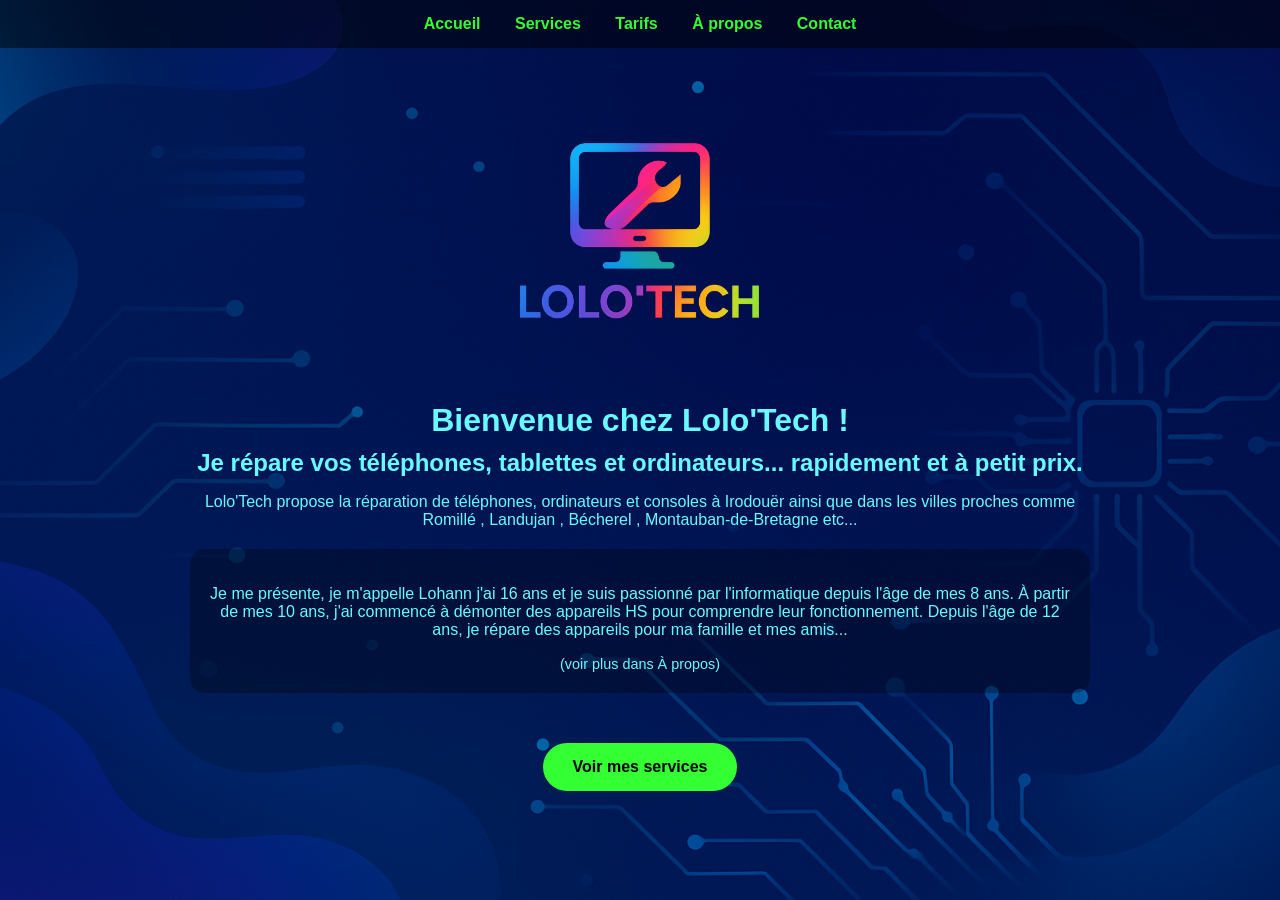
==== index.html @ 84a45bd9 "Modification index" ====
<!DOCTYPE html>
<html lang="fr">
<head>
    <meta charset="UTF-8">
    <meta name="viewport" content="width=device-width, initial-scale=1.0">
    <title>Lolo'Tech – Réparation de téléphones à Irodouër</title>
    <meta name="description" content="Réparation de téléphones, tablettes, ordinateurs et consoles à Irodouër avec Lolo-Tech.">
    <link rel="stylesheet" href="index.css">
</head>
<body>

    <nav class="navbar">
        <a href="index.html">Accueil</a>
        <a href="services.html">Services</a>
        <a href="tarifs.html">Tarifs</a>
        <a href="a-propos.html">À propos</a>
        <a href="contact.html">Contact</a>
    </nav>

    <div class="container">
        <img src="logo transparent LOLO'TECH.png" alt="Logo Lolo-Tech" class="logo">
        
        <header>
            <h1>Bienvenue chez Lolo'Tech !
            <h2>Je répare vos téléphones, tablettes et ordinateurs... rapidement et à petit prix.</h2>
            <p>Lolo'Tech propose la réparation de téléphones, ordinateurs et consoles à Irodouër ainsi que dans les villes proches comme Romillé , Landujan , Bécherel , Montauban-de-Bretagne etc... </p>
        </header>

        
            <div class="bio">
                <p>Je me présente, je m'appelle Lohann j'ai 16 ans et je suis passionné par l'informatique depuis l'âge de mes 8 ans. À partir de mes 10 ans, j'ai commencé à démonter des appareils HS pour comprendre leur fonctionnement. Depuis l'âge de 12 ans, je répare des appareils pour ma famille et mes amis...</p>
                <a href="a-propos.html" class="link-more">(voir plus dans À propos)</a>
            </div>

            
            <a href="services.html" class="btn">Voir mes services</a>
        </section>
    </div>

</body>
</html>
---- index.css ----
/* --- VARIABLES ET RESET --- */
:root {
    --text-blue: #69faff;
    --accent-green: #33ff33;
}

body {
    font-family: 'Segoe UI', Arial, sans-serif;
    margin: 0;
    padding: 0;
    text-align: center;
    color: var(--text-blue);
    /* On remet l'image de fond ici */
    background: #fff url('arriere_plan_vide_lolotech.png') no-repeat center center fixed;
    background-size: cover;
}

/* --- NAVIGATION --- */
.navbar {
    background: rgba(0, 0, 0, 0.5); /* Un petit fond sombre pour voir le menu */
    padding: 15px;
}

.navbar a {
    color: var(--accent-green);
    margin: 0 15px;
    text-decoration: none;
    font-weight: bold;
}

.navbar a:hover {
    text-decoration: underline;
}

/* --- CONTENU --- */
.container {
    max-width: 900px;
    margin: 0 auto;
    padding: 20px;
}

.logo {
    width: 300px; /* Un peu plus petit pour la lisibilité */
    height: auto;
    margin-top: 20px;
}

h1, h2 {
    margin: 10px 0;
}

.highlight {
    font-size: 1.4rem;
    font-weight: bold;
    margin: 30px 0;
}

.bio {
    background: rgba(0, 0, 0, 0.3); /* Boîte pour rendre le texte lisible sur l'image */
    padding: 20px;
    border-radius: 15px;
    margin: 20px 0;
}

.link-more {
    color: var(--text-blue);
    text-decoration: none;
    font-size: 0.9rem;
}
/* --- BOUTON --- */
.btn {
    display: inline-block;
    padding: 15px 30px;
    background: var(--accent-green);
    color: black;
    border-radius: 50px;
    text-decoration: none;
    font-weight: bold;
    margin-top: 30px;
    transition: 0.3s;
}
.btn:hover { 
    transform: scale(1.1); 
    background: white; 
}
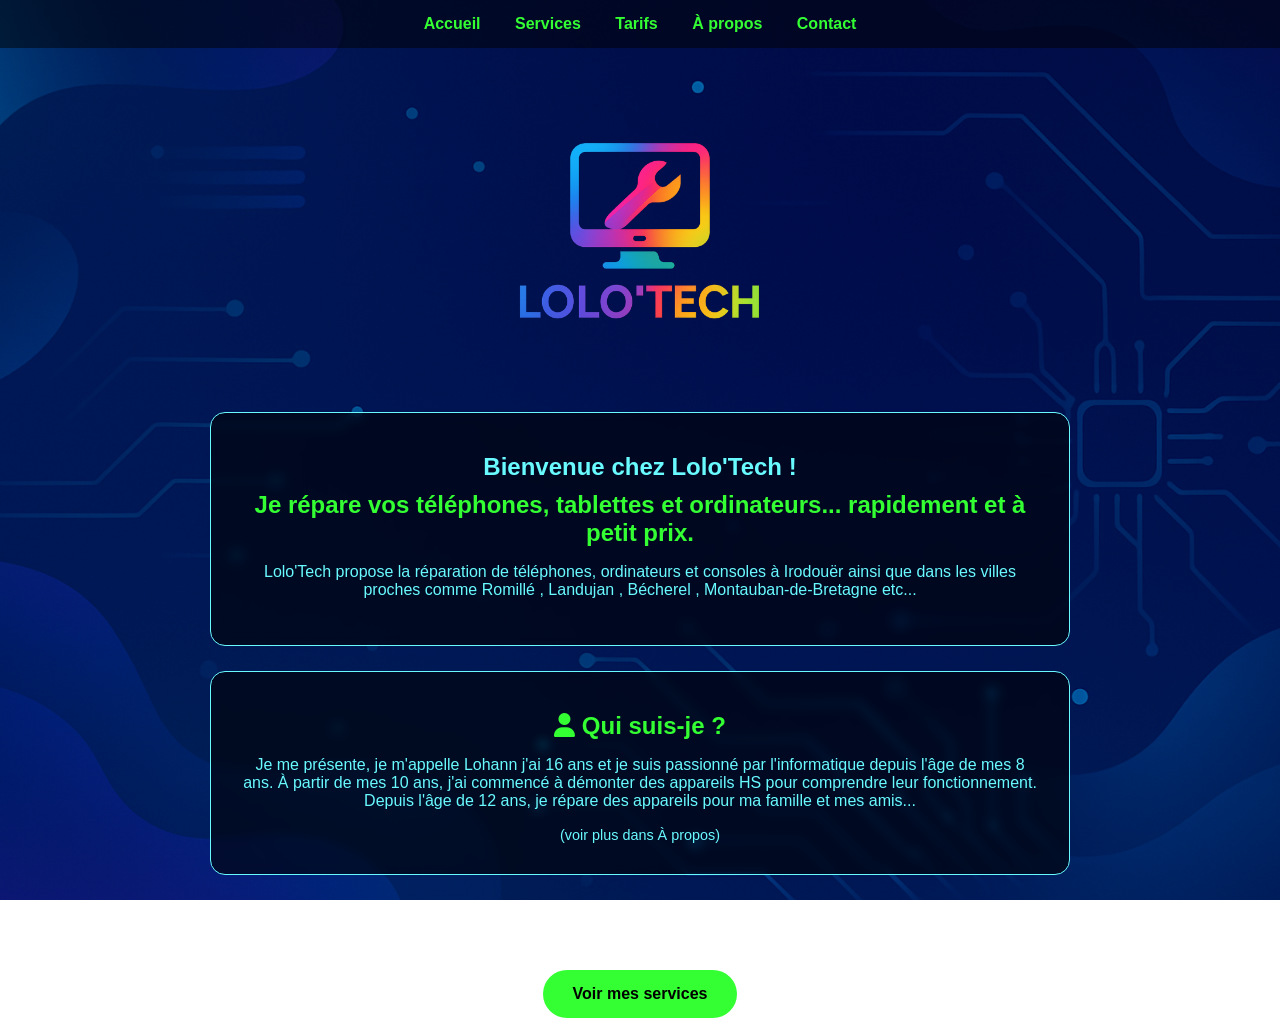
==== commit bcbce165: "changement stylé index" ====
--- a/index.html
+++ b/index.html
@@ -5,6 +5,7 @@
     <meta name="viewport" content="width=device-width, initial-scale=1.0">
     <title>Lolo'Tech – Réparation de téléphones à Irodouër</title>
     <meta name="description" content="Réparation de téléphones, tablettes, ordinateurs et consoles à Irodouër avec Lolo-Tech.">
+    <link rel="stylesheet" href="https://cdnjs.cloudflare.com/ajax/libs/font-awesome/6.5.1/css/all.min.css">
     <link rel="stylesheet" href="index.css">
 </head>
 <body>
@@ -21,13 +22,16 @@
         <img src="logo transparent LOLO'TECH.png" alt="Logo Lolo-Tech" class="logo">
         
         <header>
+            <main class="container">
+    <section class="service-card intro-card">
             <h1>Bienvenue chez Lolo'Tech !
             <h2>Je répare vos téléphones, tablettes et ordinateurs... rapidement et à petit prix.</h2>
-            <p>Lolo'Tech propose la réparation de téléphones, ordinateurs et consoles à Irodouër ainsi que dans les villes proches comme Romillé , Landujan , Bécherel , Montauban-de-Bretagne etc... </p>
-        </header>
+                <p>Lolo'Tech propose la réparation de téléphones, ordinateurs et consoles à Irodouër ainsi que dans les villes proches comme Romillé , Landujan , Bécherel , Montauban-de-Bretagne etc... </p>
+            </section>
 
         
-            <div class="bio">
+           <section class="service-card">
+        <h2><i class="fa-solid fa-user"></i> Qui suis-je ?</h2>
                 <p>Je me présente, je m'appelle Lohann j'ai 16 ans et je suis passionné par l'informatique depuis l'âge de mes 8 ans. À partir de mes 10 ans, j'ai commencé à démonter des appareils HS pour comprendre leur fonctionnement. Depuis l'âge de 12 ans, je répare des appareils pour ma famille et mes amis...</p>
                 <a href="a-propos.html" class="link-more">(voir plus dans À propos)</a>
             </div>
--- a/index.css
+++ b/index.css
@@ -79,7 +79,28 @@
     margin-top: 30px;
     transition: 0.3s;
 }
-.btn:hover { 
-    transform: scale(1.1); 
-    background: white; 
+.btn:hover { transform: scale(1.1); background: white; }
+.texte-normal {
+    font-size: 16px;
+    font-weight: normal;
+}
+.service-card {
+    background: rgba(0, 0, 0, 0.6);
+    padding: 30px;
+    border-radius: 15px;
+    border: 1px solid var(--text-blue);
+    margin-bottom: 25px;
+    transition: 0.3s ease;
+    backdrop-filter: blur(5px);
+    text-align: center;
+}
+
+.service-card:hover {
+    transform: translateY(-5px);
+    box-shadow: 0 0 20px var(--text-blue);
+    border-color: var(--accent-green);
+}
+
+.service-card h2 {
+    color: var(--accent-green);
 }
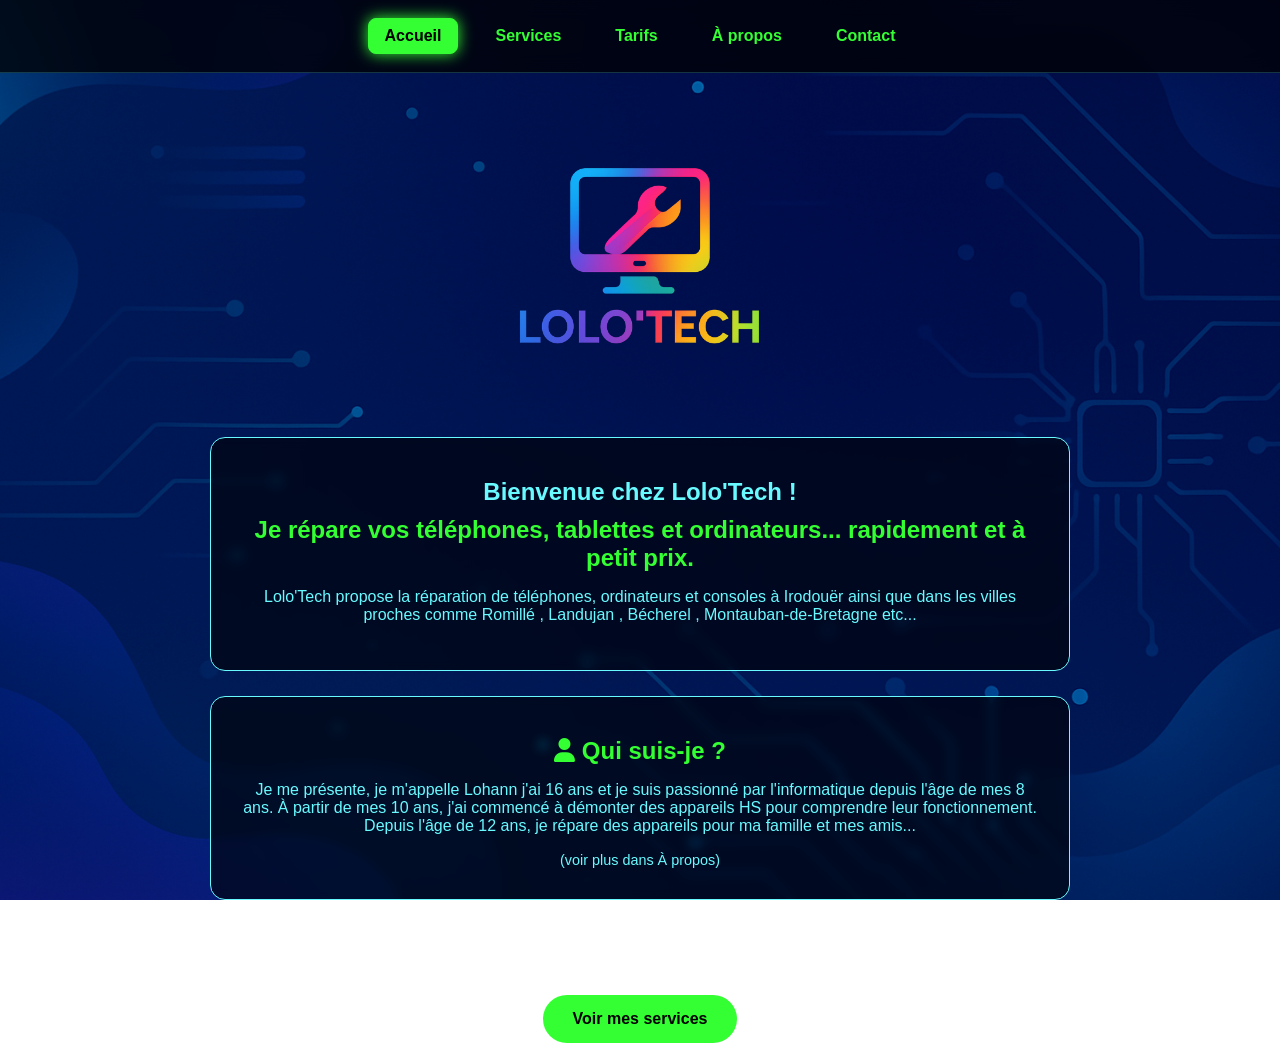
==== commit b850cd5f: "Add files via upload" ====
--- a/index.html
+++ b/index.html
@@ -11,7 +11,7 @@
 <body>
 
     <nav class="navbar">
-        <a href="index.html">Accueil</a>
+        <a href="index.html" class="active">Accueil</a>
         <a href="services.html">Services</a>
         <a href="tarifs.html">Tarifs</a>
         <a href="a-propos.html">À propos</a>
--- a/index.css
+++ b/index.css
@@ -15,21 +15,47 @@
     background-size: cover;
 }
 
-/* --- NAVIGATION --- */
+/* --- NAVIGATION FUTURISTE --- */
 .navbar {
-    background: rgba(0, 0, 0, 0.5); /* Un petit fond sombre pour voir le menu */
-    padding: 15px;
+    background: rgba(0, 0, 0, 0.75); /* Fond noir semi-transparent */
+    padding: 18px 10px;
+    backdrop-filter: blur(10px);    /* Effet flou ultra moderne en arrière-plan */
+    border-bottom: 1px solid rgba(105, 250, 255, 0.2); /* Ligne fine bleue sous le menu */
+    display: flex;
+    justify-content: center;
+    gap: 10px; /* Espace régulier entre les boutons */
+    position: sticky; /* Reste fixé en haut au défilement (optionnel mais cool) */
+    top: 0;
+    z-index: 1000;
 }
 
 .navbar a {
     color: var(--accent-green);
-    margin: 0 15px;
+    margin: 0 5px;
     text-decoration: none;
     font-weight: bold;
+    padding: 8px 16px;
+    border-radius: 8px;
+    transition: all 0.3s ease; /* Animation fluide */
+    font-size: 1rem;
+    border: 1px solid transparent;
 }
 
+/* Effet au survol des liens (Glow) */
 .navbar a:hover {
-    text-decoration: underline;
+    color: var(--text-blue);
+    background: rgba(105, 250, 255, 0.05);
+    border-color: var(--text-blue);
+    box-shadow: 0 0 15px rgba(105, 250, 255, 0.4);
+    text-shadow: 0 0 5px var(--text-blue);
+}
+
+/* Classe pour la page active (où on se trouve) */
+.navbar a.active {
+    color: black;
+    background: var(--accent-green);
+    box-shadow: 0 0 15px var(--accent-green);
+    border-color: var(--accent-green);
 }
 
 /* --- CONTENU --- */
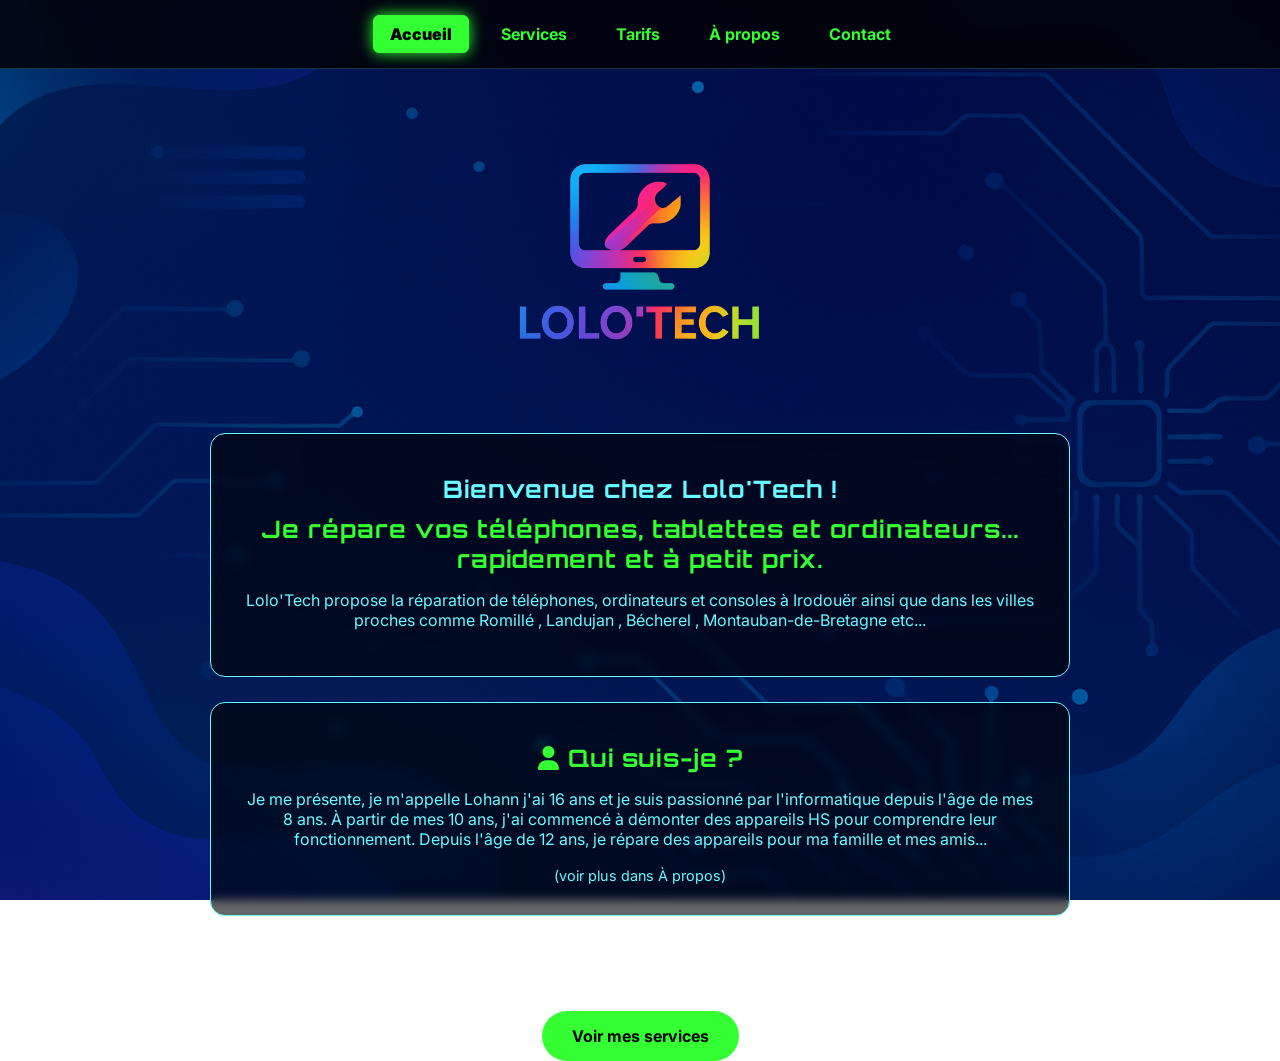
==== commit 61435394: "Changement police + ajout d'une nouvelle navbar" ====
--- a/index.html
+++ b/index.html
@@ -5,6 +5,10 @@
     <meta name="viewport" content="width=device-width, initial-scale=1.0">
     <title>Lolo'Tech – Réparation de téléphones à Irodouër</title>
     <meta name="description" content="Réparation de téléphones, tablettes, ordinateurs et consoles à Irodouër avec Lolo-Tech.">
+    <!-- Importation des polices Google Fonts : Orbitron et Inter -->
+<link rel="preconnect" href="https://fonts.googleapis.com">
+<link rel="preconnect" href="https://fonts.gstatic.com" crossorigin>
+<link href="https://fonts.googleapis.com/css2?family=Inter:wght@400;600&family=Orbitron:wght@700;900&display=swap" rel="stylesheet">
     <link rel="stylesheet" href="https://cdnjs.cloudflare.com/ajax/libs/font-awesome/6.5.1/css/all.min.css">
     <link rel="stylesheet" href="index.css">
 </head>
--- a/index.css
+++ b/index.css
@@ -5,57 +5,80 @@
 }
 
 body {
-    font-family: 'Segoe UI', Arial, sans-serif;
+    font-family: 'Inter', Arial, sans-serif;
     margin: 0;
     padding: 0;
     text-align: center;
     color: var(--text-blue);
     /* On remet l'image de fond ici */
     background: #fff url('arriere_plan_vide_lolotech.png') no-repeat center center fixed;
-    background-size: cover;
+    background-size: cover;    
+}
+/* On applique la police futuriste "Orbitron" uniquement sur les titres */
+h1, h2, h3, .logo-text {
+    font-family: 'Orbitron', sans-serif;
+    letter-spacing: 1px; /* Ajoute un léger espace entre les lettres pour le style "Tech" */
 }
 
-/* --- NAVIGATION FUTURISTE --- */
+/* --- NAVIGATION FUTURISTE ADAPTÉE MOBILE --- */
 .navbar {
-    background: rgba(0, 0, 0, 0.75); /* Fond noir semi-transparent */
-    padding: 18px 10px;
-    backdrop-filter: blur(10px);    /* Effet flou ultra moderne en arrière-plan */
-    border-bottom: 1px solid rgba(105, 250, 255, 0.2); /* Ligne fine bleue sous le menu */
+    background: rgba(0, 0, 0, 0.8); /* Fond sombre */
+    padding: 12px 5px;
+    backdrop-filter: blur(10px);
+    border-bottom: 1px solid rgba(105, 250, 255, 0.2);
     display: flex;
-    justify-content: center;
-    gap: 10px; /* Espace régulier entre les boutons */
-    position: sticky; /* Reste fixé en haut au défilement (optionnel mais cool) */
+    justify-content: center; /* Centre les liens */
+    align-items: center;
+    gap: 5px; /* Espace réduit pour que tout tienne sur une ligne */
+    position: sticky;
     top: 0;
     z-index: 1000;
 }
 
 .navbar a {
     color: var(--accent-green);
-    margin: 0 5px;
     text-decoration: none;
     font-weight: bold;
-    padding: 8px 16px;
-    border-radius: 8px;
-    transition: all 0.3s ease; /* Animation fluide */
-    font-size: 1rem;
+    padding: 6px 10px; /* Padding réduit pour le mobile */
+    border-radius: 6px;
+    transition: all 0.2s ease;
+    font-size: 0.85rem; /* Texte légèrement plus petit pour pas que ça bug */
     border: 1px solid transparent;
+    white-space: nowrap; /* Empêche le texte de se couper en deux */
 }
 
-/* Effet au survol des liens (Glow) */
+/* Effet au survol (PC) */
 .navbar a:hover {
     color: var(--text-blue);
     background: rgba(105, 250, 255, 0.05);
     border-color: var(--text-blue);
-    box-shadow: 0 0 15px rgba(105, 250, 255, 0.4);
-    text-shadow: 0 0 5px var(--text-blue);
+    box-shadow: 0 0 10px rgba(105, 250, 255, 0.3);
 }
 
-/* Classe pour la page active (où on se trouve) */
+/* Version mobile de la page active (Plus discret et élégant) */
 .navbar a.active {
-    color: black;
-    background: var(--accent-green);
-    box-shadow: 0 0 15px var(--accent-green);
-    border-color: var(--accent-green);
+    color: var(--text-blue);
+    border-bottom: 2px solid var(--text-blue); /* Juste une belle barre bleue en dessous */
+    font-weight: 900;
+}
+
+/* Ajustements automatiques pour les grands écrans (PC) */
+@media (min-width: 600px) {
+    .navbar {
+        gap: 15px;
+        padding: 15px;
+    }
+    .navbar a {
+        font-size: 1rem;
+        padding: 8px 16px;
+    }
+    .navbar a.active {
+        color: black;
+        background: var(--accent-green);
+        box-shadow: 0 0 15px var(--accent-green);
+        border-color: var(--accent-green);
+        border-bottom: 1px solid var(--accent-green);
+    }
 }
 
 /* --- CONTENU --- */
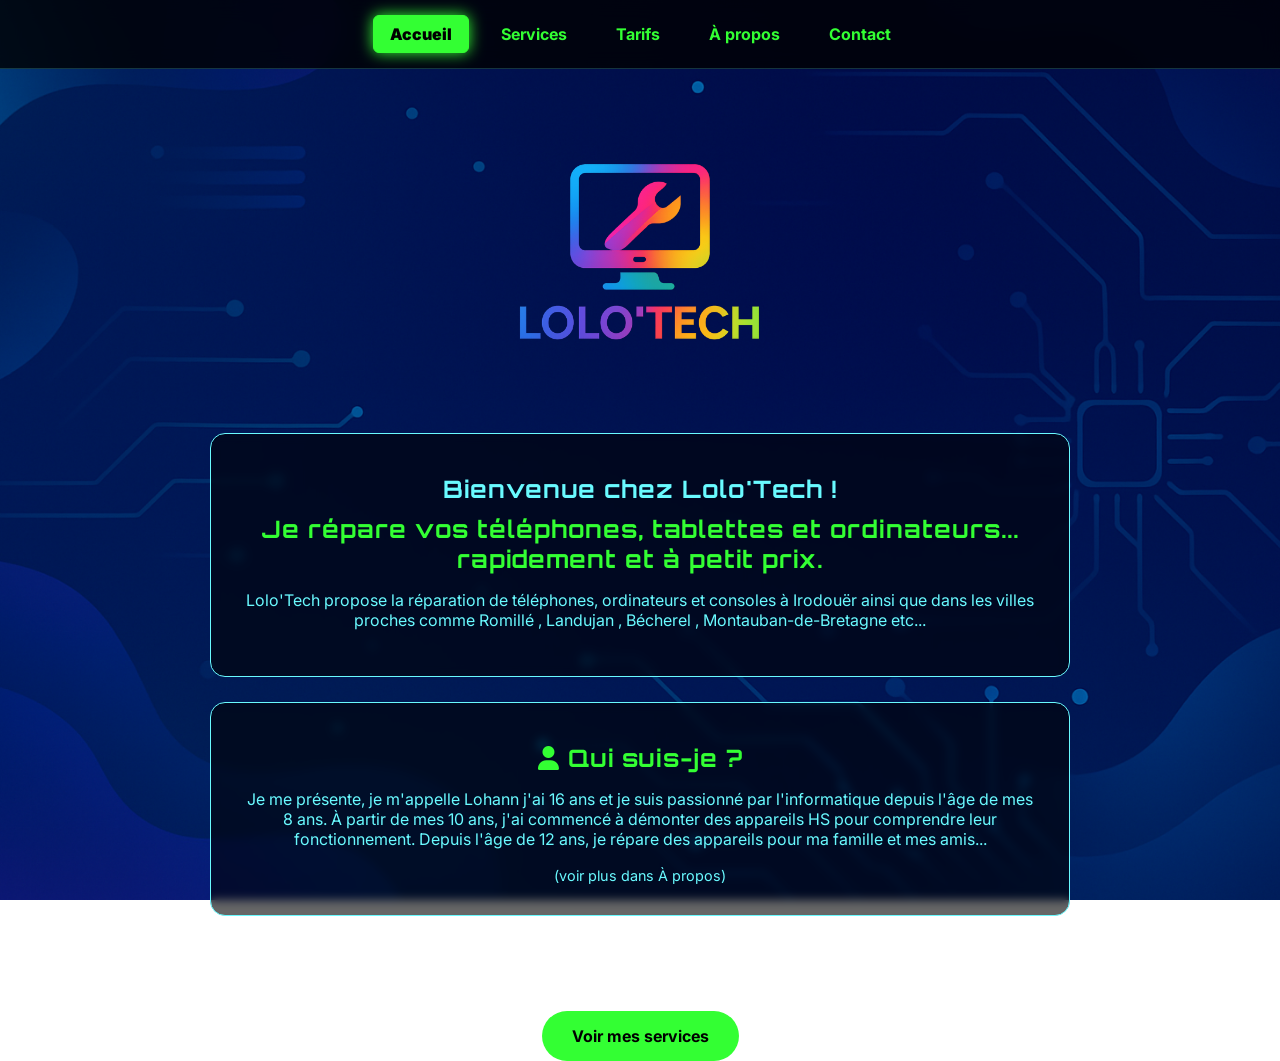
==== commit e94a06b7: "Ajout bouton retour et animation réseau sociaux" ====
--- a/index.html
+++ b/index.html
@@ -21,6 +21,13 @@
         <a href="a-propos.html">À propos</a>
         <a href="contact.html">Contact</a>
     </nav>
+<!-- Bouton de retour en haut de page -->
+    <button id="backToTop" class="back-to-top" title="Retour en haut">
+        <i class="fa-solid fa-arrow-up"></i>
+    </button>
+
+    <!-- Liaison du script JavaScript commun -->
+    <script src="script.js"></script>
 
     <div class="container">
         <img src="logo transparent LOLO'TECH.png" alt="Logo Lolo-Tech" class="logo">
--- a/index.css
+++ b/index.css
@@ -19,7 +19,47 @@
     font-family: 'Orbitron', sans-serif;
     letter-spacing: 1px; /* Ajoute un léger espace entre les lettres pour le style "Tech" */
 }
+/* --- BOUTON RETOUR EN HAUT (STYLE GLOW) --- */
+.back-to-top {
+    position: fixed;
+    bottom: 25px;
+    right: 25px;
+    background: rgba(0, 0, 0, 0.8);
+    color: var(--text-blue);
+    border: 1px solid var(--text-blue);
+    width: 45px;
+    height: 45px;
+    border-radius: 50%;
+    font-size: 1.2rem;
+    cursor: pointer;
+    display: flex;
+    align-items: center;
+    justify-content: center;
+    transition: all 0.3s ease;
+    backdrop-filter: blur(5px);
+    z-index: 9999;
+    
+    /* Masqué au chargement */
+    opacity: 0;
+    pointer-events: none;
+    transform: scale(0.8);
+}
 
+/* Classe d'apparition gérée par le JS */
+.back-to-top.show {
+    opacity: 1;
+    pointer-events: auto;
+    transform: scale(1);
+    box-shadow: 0 0 15px var(--text-blue);
+}
+
+/* Effet au survol */
+.back-to-top:hover {
+    color: var(--accent-green);
+    border-color: var(--accent-green);
+    box-shadow: 0 0 20px var(--accent-green);
+    transform: translateY(-3px);
+}
 /* --- NAVIGATION FUTURISTE ADAPTÉE MOBILE --- */
 .navbar {
     background: rgba(0, 0, 0, 0.8); /* Fond sombre */
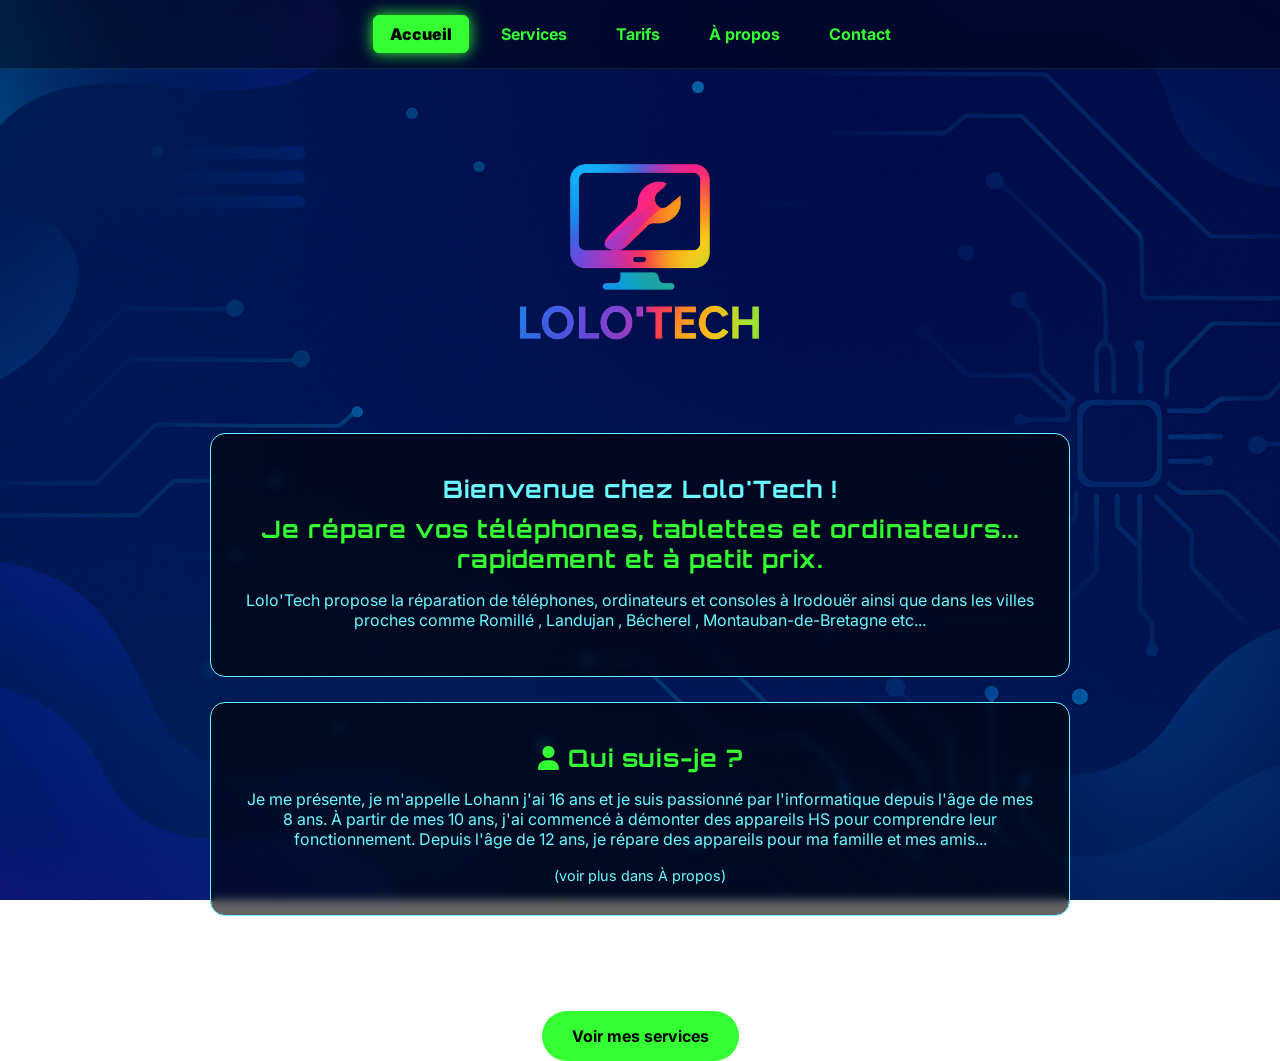
==== commit e67f1a0f: "Ajout du favicon" ====
--- a/index.html
+++ b/index.html
@@ -11,6 +11,11 @@
 <link href="https://fonts.googleapis.com/css2?family=Inter:wght@400;600&family=Orbitron:wght@700;900&display=swap" rel="stylesheet">
     <link rel="stylesheet" href="https://cdnjs.cloudflare.com/ajax/libs/font-awesome/6.5.1/css/all.min.css">
     <link rel="stylesheet" href="index.css">
+<!-- Favicon optimisé pour les onglets de navigateur -->
+<link rel="icon" type="image/png" sizes="32x32" href="favicon.png">
+
+<!-- Favicon pour les raccourcis sur smartphone et tablettes -->
+<link rel="apple-touch-icon" sizes="180x180" href="favicon.png">
 </head>
 <body>
 
--- a/index.css
+++ b/index.css
@@ -62,10 +62,14 @@
 }
 /* --- NAVIGATION FUTURISTE ADAPTÉE MOBILE --- */
 .navbar {
-    background: rgba(0, 0, 0, 0.8); /* Fond sombre */
+    /* Fond noir très transparent (0.4 = 40% d'opacité) */
+    background: rgba(0, 0, 0, 0.4);
     padding: 12px 5px;
-    backdrop-filter: blur(10px);
-    border-bottom: 1px solid rgba(105, 250, 255, 0.2);
+    /* L'effet magique : floute le fond du site derrière la navbar */
+    backdrop-filter: blur(8px); 
+    -webkit-backdrop-filter: blur(8px); /* Pour la compatibilité Safari/Apple */
+    /* Optionnel : une mini bordure fine en bas pour bien la délimiter */
+    border-bottom: 1px solid rgba(105, 250, 255, 0.1);
     display: flex;
     justify-content: center; /* Centre les liens */
     align-items: center;
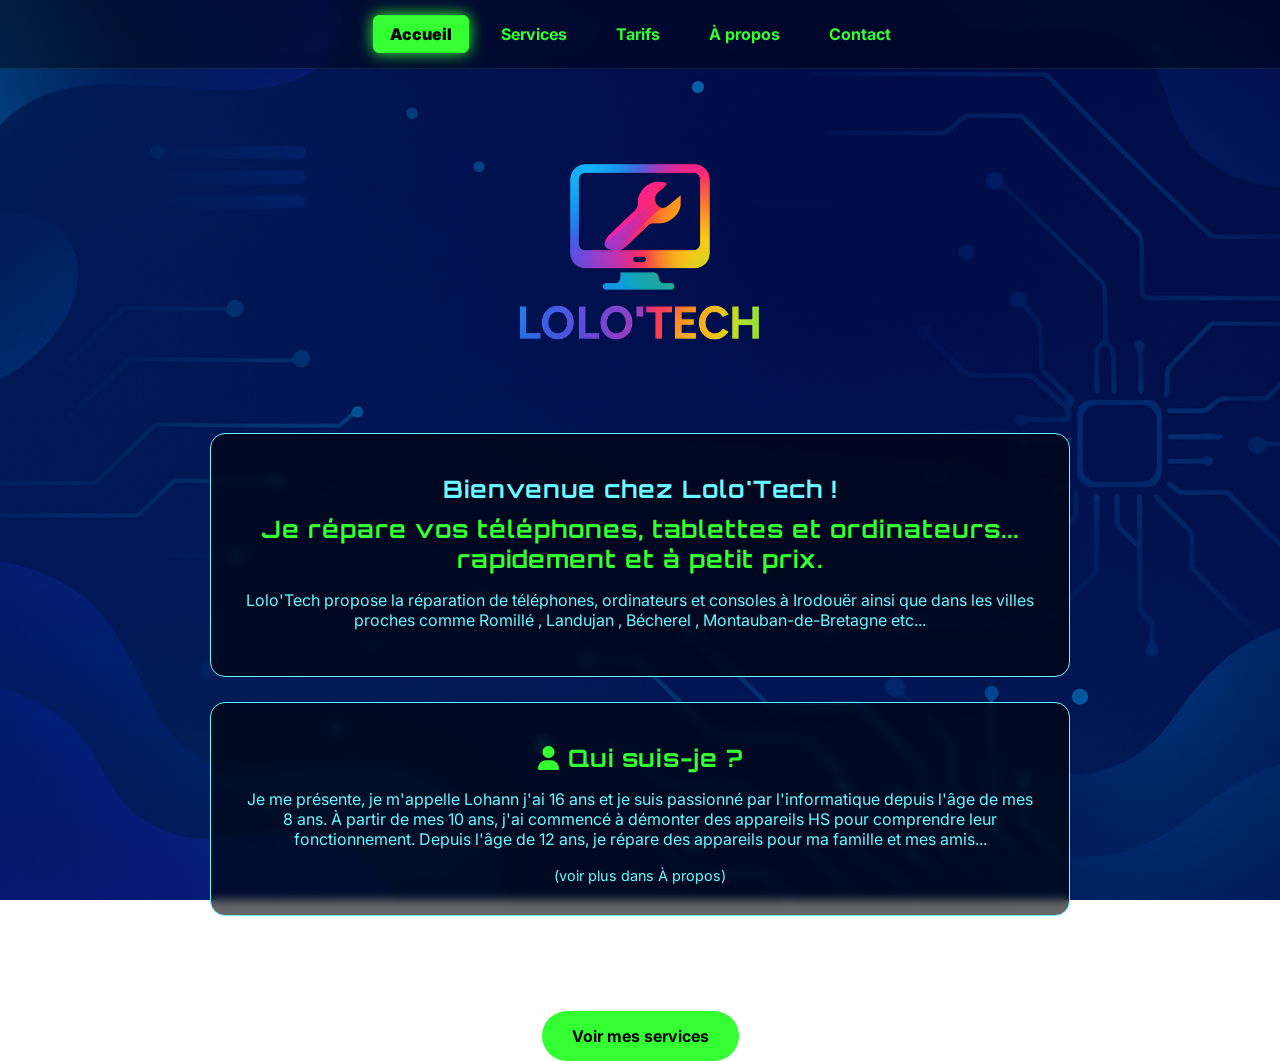
==== commit 5b45c210: "Ajout du nom google" ====
--- a/index.html
+++ b/index.html
@@ -6,6 +6,16 @@
     <title>Lolo'Tech – Réparation de téléphones à Irodouër</title>
     <meta name="description" content="Réparation de téléphones, tablettes, ordinateurs et consoles à Irodouër avec Lolo-Tech.">
     <!-- Importation des polices Google Fonts : Orbitron et Inter -->
+     <!-- Indique le nom officiel du site à Google -->
+<script type="application/ld+json">
+{
+  "@context": "https://schema.org",
+  "@type": "WebSite",
+  "name": "Lolo'Tech",
+  "alternateName": ["Lolo Tech", "LoloTech"],
+  "url": "https://lolo-tech35.github.io/lolo-tech/"
+}
+</script>
 <link rel="preconnect" href="https://fonts.googleapis.com">
 <link rel="preconnect" href="https://fonts.gstatic.com" crossorigin>
 <link href="https://fonts.googleapis.com/css2?family=Inter:wght@400;600&family=Orbitron:wght@700;900&display=swap" rel="stylesheet">
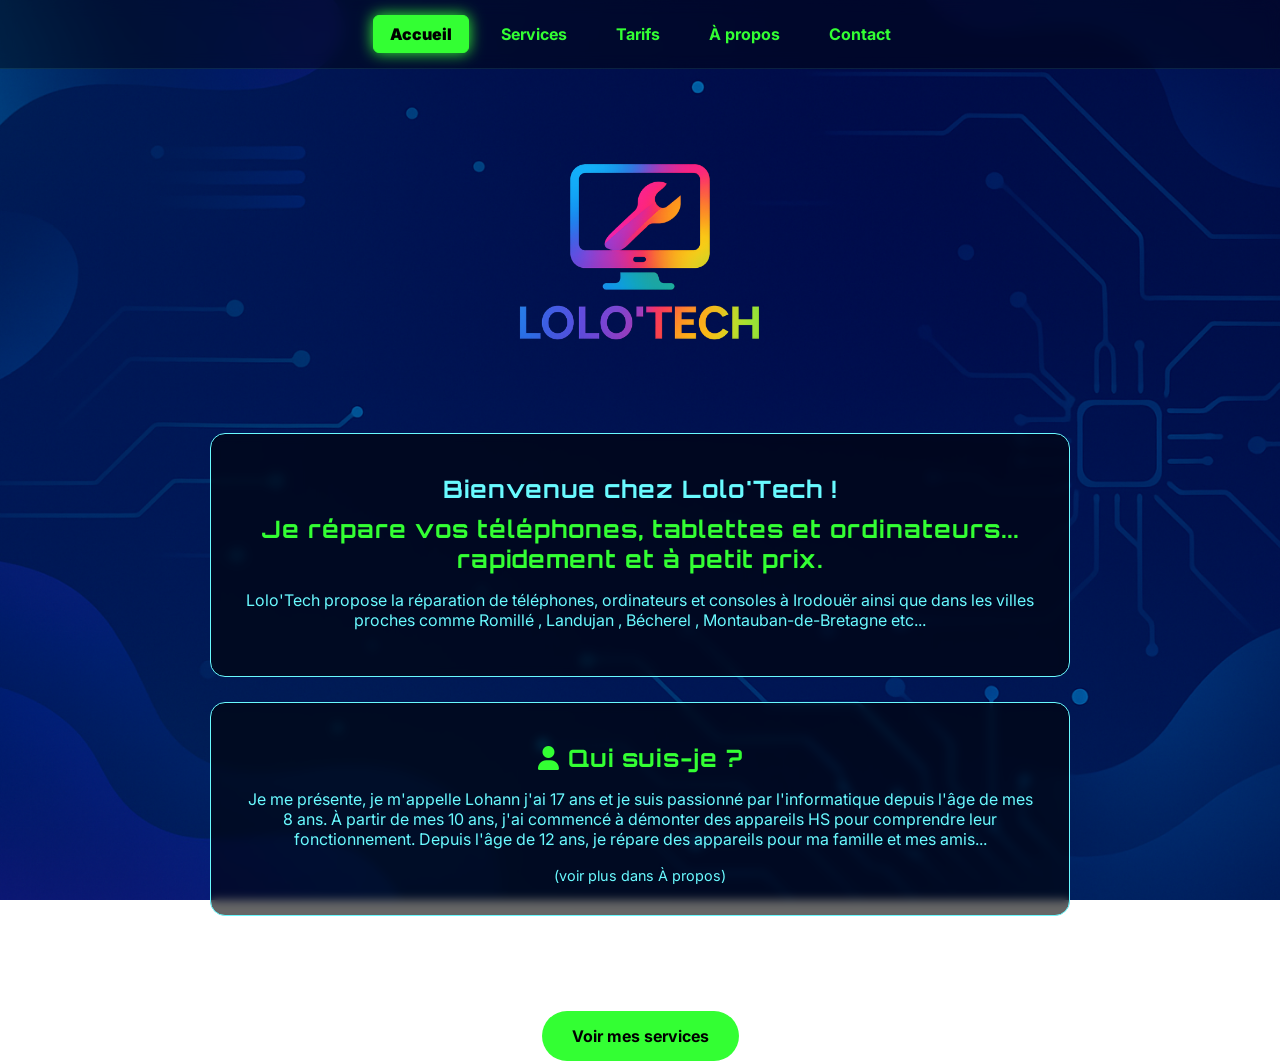
==== commit f6e7600c: "modification de l'age" ====
--- a/index.html
+++ b/index.html
@@ -58,7 +58,7 @@
         
            <section class="service-card">
         <h2><i class="fa-solid fa-user"></i> Qui suis-je ?</h2>
-                <p>Je me présente, je m'appelle Lohann j'ai 16 ans et je suis passionné par l'informatique depuis l'âge de mes 8 ans. À partir de mes 10 ans, j'ai commencé à démonter des appareils HS pour comprendre leur fonctionnement. Depuis l'âge de 12 ans, je répare des appareils pour ma famille et mes amis...</p>
+                <p>Je me présente, je m'appelle Lohann j'ai 17 ans et je suis passionné par l'informatique depuis l'âge de mes 8 ans. À partir de mes 10 ans, j'ai commencé à démonter des appareils HS pour comprendre leur fonctionnement. Depuis l'âge de 12 ans, je répare des appareils pour ma famille et mes amis...</p>
                 <a href="a-propos.html" class="link-more">(voir plus dans À propos)</a>
             </div>
 
